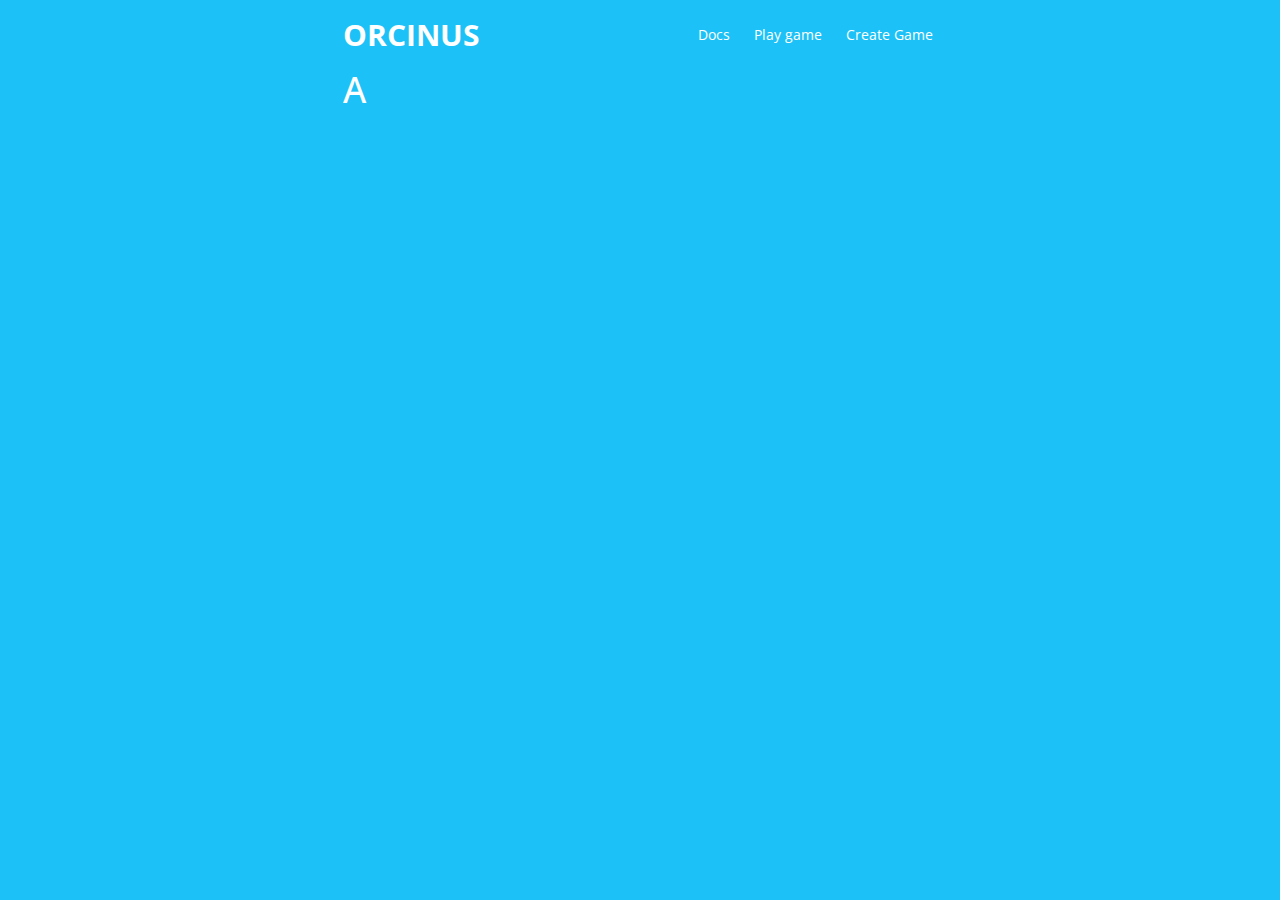
==== orcinus/index.html @ d9800468 "update html and css files" ====
<!DOCTYPE html>
<html xmlns="http://www.w3.org/1999/xhtml">

<head>
    <title>Orcinus.js</title>
    <link href='http://fonts.googleapis.com/css?family=Open+Sans:700' rel='stylesheet' type='text/css'>
    <link rel="stylesheet" href = "http://maxcdn.bootstrapcdn.com/bootstrap/3.2.0/css/bootstrap.min.css">
    <link rel="stylesheet" href = "css/stylesheet.css">
</head>
<body>
    <div class = "header">
        <div class = "row">
            <div class="col-lg-6 heading">ORCINUS</div>
            <div class="col-lg-6">
                <ul class="list-inline">
                    <li>Create Game</li>
                    <li>Play game</li>
                    <li>Docs</li>
                </ul>
            </div>
            <div class="col-lg-12">
                <h1>A</h1>
            </div>
        </div>
    </div>
    <script src = "http://maxcdn.bootstrapcdn.com/bootstrap/3.2.0/js/bootstrap.min.js"></script>
</body>
</html>
---- orcinus/css/stylesheet.css ----
body{
	background-color: #1cc2f7;
}
.header{
	background-color: #1cc2f7;
	color: #fff;
	padding-top: 20px;
	padding-bottom: 10px;
	margin-bottom: 25px;
	line-height: 30px;
}
.row{
	width: 100%;
	margin-left: auto;
	margin-right: auto;
	margin-top: 0;
	margin-bottom: 0;
	max-width: 62.5rem;
	background-color: #1cc2f7;
	font-family: 'Open Sans';
	color:#ffffff;
}
.row .col-lg-4{
	position: relative;
	padding-left: 0.9375rem;
	padding-right: 0.9375rem;
	float: left;
}
.row .col-lg-8{
	position: relative;
	padding-left: 0.9375rem;
	padding-right: 0.9375rem;
	float: right;
}
.heading{
	font: 'Open Sans Bold';
	font-size: 30px;
	font-weight: bold;
	text-transform: uppercase;
}
.list-inline>li {
	list-style: none;
	float: right;
	margin-left: 1.375rem;
	display: block;
}
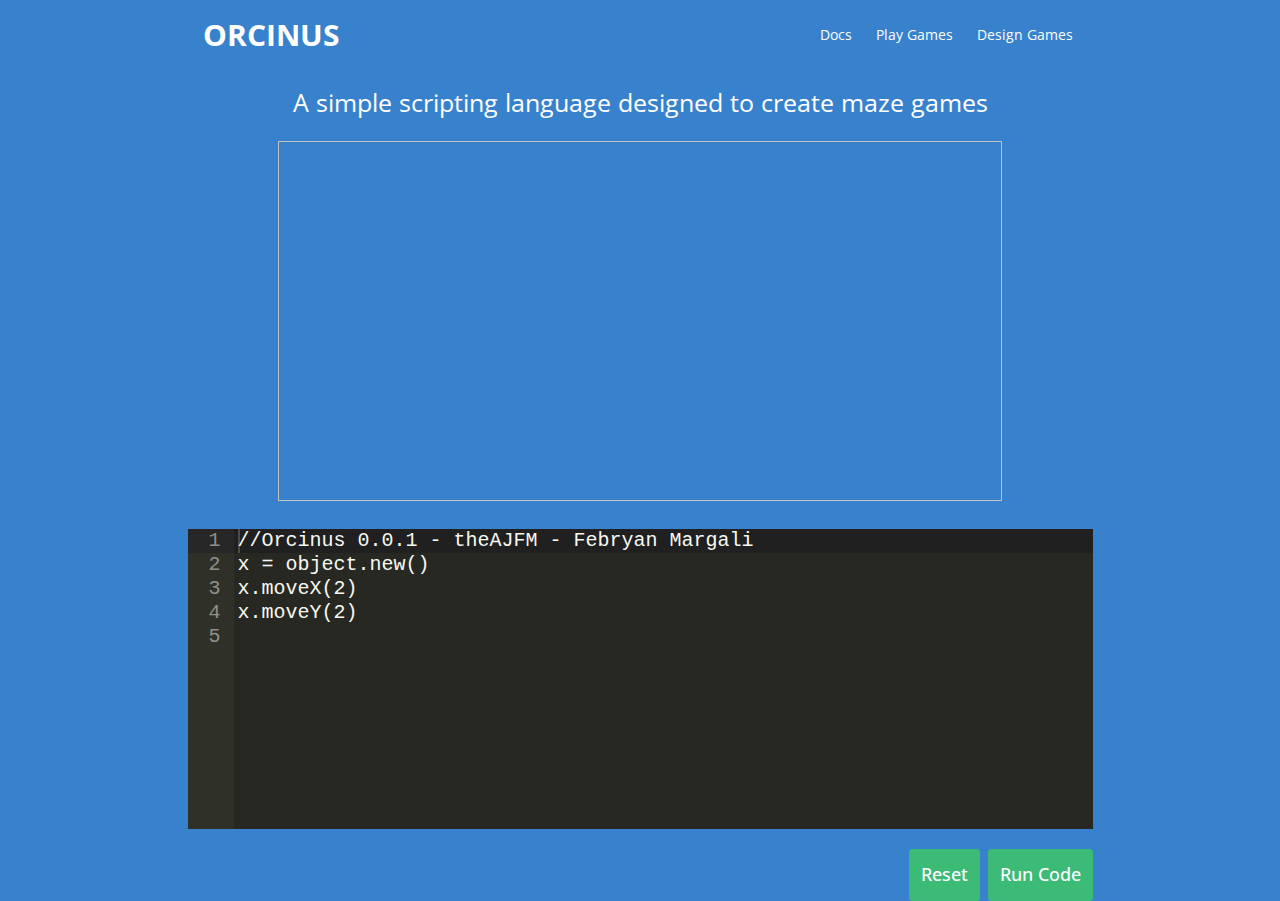
==== commit 251dba2a: "Added ace.js + js file" ====
--- a/orcinus/index.html
+++ b/orcinus/index.html
@@ -2,27 +2,58 @@
 <html xmlns="http://www.w3.org/1999/xhtml">
 
 <head>
-    <title>Orcinus.js</title>
+    <title>Orcinus</title>
     <link href='http://fonts.googleapis.com/css?family=Open+Sans:700' rel='stylesheet' type='text/css'>
     <link rel="stylesheet" href = "http://maxcdn.bootstrapcdn.com/bootstrap/3.2.0/css/bootstrap.min.css">
     <link rel="stylesheet" href = "css/stylesheet.css">
 </head>
 <body>
-    <div class = "header">
-        <div class = "row">
-            <div class="col-lg-6 heading">ORCINUS</div>
-            <div class="col-lg-6">
-                <ul class="list-inline">
-                    <li>Create Game</li>
-                    <li>Play game</li>
-                    <li>Docs</li>
+    <div class="header">
+        <div class="row">
+            <div class = "col-lg-6 heading">ORCINUS</div>
+            <div class = "col-lg-6">
+                <ul class = "list-inline">
+                    <li><a href="#">Design Games</a></li>
+                    <li><a href="#">Play Games</a></li>
+                    <li><a href="#">Docs</a></li>
                 </ul>
-            </div>
-            <div class="col-lg-12">
-                <h1>A</h1>
             </div>
         </div>
     </div>
+    <div class = "row">
+        <div class = "col-lg-12" id = "desc" align = "center">
+            A simple scripting language designed to create maze games
+        </div>
+    </div>
+    <br/>
+    <div class = "row">
+        <div class = "col-lg-12" id = "desc" align = "center">
+            <canvas id = "gameFrame" style="border:1px solid #c3c3c3;" width = "900" height = "800">
+            Your browser does not support the HTML5 canvas tag.
+            </canvas>
+        </div>
+    </div>
+    <br/>
+    <div class = "row">
+            <div id="editor" style="height:15em">//Orcinus 0.0.1 - theAJFM - Febryan Margali
+x = object.new()
+x.moveX(2)
+x.moveY(2)
+</div>
+    <br/>
+    <div style = "float:right">
+    <a href="#" class="btn btn-primary btn-large"><h4>Reset</h4></a>&nbsp;&nbsp;<a href="#" class="btn btn-primary btn-large"><h4>Run Code</h4></a>
+    </div>
+    </div>
+    <script src = "http://code.jquery.com/jquery-2.1.1.min.js"></script>
     <script src = "http://maxcdn.bootstrapcdn.com/bootstrap/3.2.0/js/bootstrap.min.js"></script>
+    <script src = "js/script.js"></script>
+    <script src="js/src-noconflict/ace.js" type="text/javascript" charset="utf-8"></script>
+    <script>
+        var editor = ace.edit("editor");
+        editor.setTheme("ace/theme/monokai");
+        editor.setShowPrintMargin(false);
+        editor.setFontSize(20);
+    </script>
 </body>
 </html>--- a/orcinus/css/stylesheet.css
+++ b/orcinus/css/stylesheet.css
@@ -1,8 +1,8 @@
 body{
-	background-color: #1cc2f7;
+	background-color: #3882cd;
 }
 .header{
-	background-color: #1cc2f7;
+	background-color: #3882cd;
 	color: #fff;
 	padding-top: 20px;
 	padding-bottom: 10px;
@@ -15,10 +15,13 @@
 	margin-right: auto;
 	margin-top: 0;
 	margin-bottom: 0;
-	max-width: 62.5rem;
-	background-color: #1cc2f7;
+	max-width: 90.5rem;
 	font-family: 'Open Sans';
 	color:#ffffff;
+}
+a{
+	text-decoration: none;
+	color:#fff;
 }
 .row .col-lg-4{
 	position: relative;
@@ -43,4 +46,19 @@
 	float: right;
 	margin-left: 1.375rem;
 	display: block;
-}+}
+#desc{
+	font-size: 25px;
+}
+#gameFrame{
+	width:80%;
+	height:70%;
+}
+.btn-primary{
+	background: #3cbb76;
+	border: 0;
+}
+.btn-primary:hover{
+	background: #37ac6d;
+	border: 0;
+};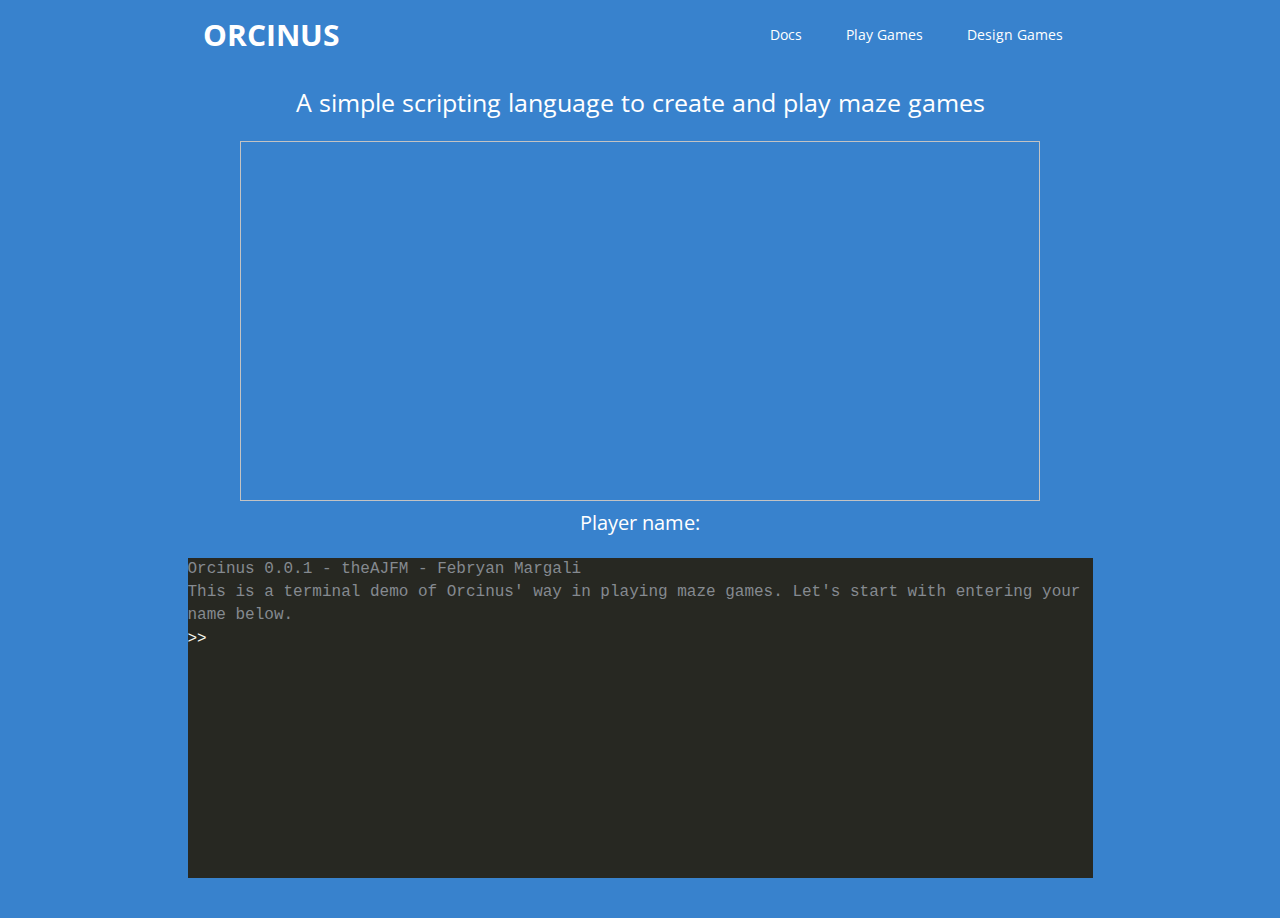
==== commit 0bc346da: "add terminal + accept names" ====
--- a/orcinus/index.html
+++ b/orcinus/index.html
@@ -22,7 +22,7 @@
     </div>
     <div class = "row">
         <div class = "col-lg-12" id = "desc" align = "center">
-            A simple scripting language designed to create maze games
+            A simple scripting language to create and play maze games
         </div>
     </div>
     <br/>
@@ -32,18 +32,23 @@
             Your browser does not support the HTML5 canvas tag.
             </canvas>
         </div>
+        <div class = "col-lg-12" id = "player" align = "center">
+            Player name: 
+        </div>
     </div>
     <br/>
     <div class = "row">
-            <div id="editor" style="height:15em">//Orcinus 0.0.1 - theAJFM - Febryan Margali
+            <!--div id="editor" style="height:15em">//Orcinus 0.0.1 - theAJFM - Febryan Margali
 x = object.new()
 x.moveX(2)
 x.moveY(2)
-</div>
-    <br/>
-    <div style = "float:right">
-    <a href="#" class="btn btn-primary btn-large"><h4>Reset</h4></a>&nbsp;&nbsp;<a href="#" class="btn btn-primary btn-large"><h4>Run Code</h4></a>
+</div-->
+    <div class = "terminal" style="height:20em">
+        <div class = "terminal-text">Orcinus 0.0.1 - theAJFM - Febryan Margali</div>
+        <div class = "terminal-text">This is a terminal demo of Orcinus' way in playing maze games. Let's start with entering your name below.</div>
+        <div id = "arrow"> >>&nbsp;</div><input class = "command" type = "text" name = "command" autofocus="autofocus"/>
     </div>
+    <br/><br/>
     </div>
     <script src = "http://code.jquery.com/jquery-2.1.1.min.js"></script>
     <script src = "http://maxcdn.bootstrapcdn.com/bootstrap/3.2.0/js/bootstrap.min.js"></script>
--- a/orcinus/css/stylesheet.css
+++ b/orcinus/css/stylesheet.css
@@ -18,10 +18,6 @@
 	max-width: 90.5rem;
 	font-family: 'Open Sans';
 	color:#ffffff;
-}
-a{
-	text-decoration: none;
-	color:#fff;
 }
 .row .col-lg-4{
 	position: relative;
@@ -47,12 +43,21 @@
 	margin-left: 1.375rem;
 	display: block;
 }
+.list-inline>li a {
+	color: #fff;
+	text-decoration: none;
+	border-radius: 6px;
+	padding: 10px 10px;
+}
+.list-inline>li a:hover {
+	color: #fff;
+	text-decoration: none;
+	background: #428bca;
+	border-radius: 6px;
+	padding: 10px 10px;
+}
 #desc{
 	font-size: 25px;
-}
-#gameFrame{
-	width:80%;
-	height:70%;
 }
 .btn-primary{
 	background: #3cbb76;
@@ -61,4 +66,26 @@
 .btn-primary:hover{
 	background: #37ac6d;
 	border: 0;
-};+}
+.terminal{
+	background-color: #272822;
+	color: #F8F8F2;
+	font-family: 'Monaco', 'Menlo', 'Ubuntu Mono', 'Consolas', 'source-code-pro', monospace;
+	font-size: 16px;
+	overflow: auto;
+}
+#arrow{
+	display: inline;
+}
+.command{
+	width: 90%;
+	border: none;
+	outline: none;
+	background-color: #272822;
+}
+.terminal-text{
+	color: #858a90;
+}
+#player{
+	font-size: 20px;
+}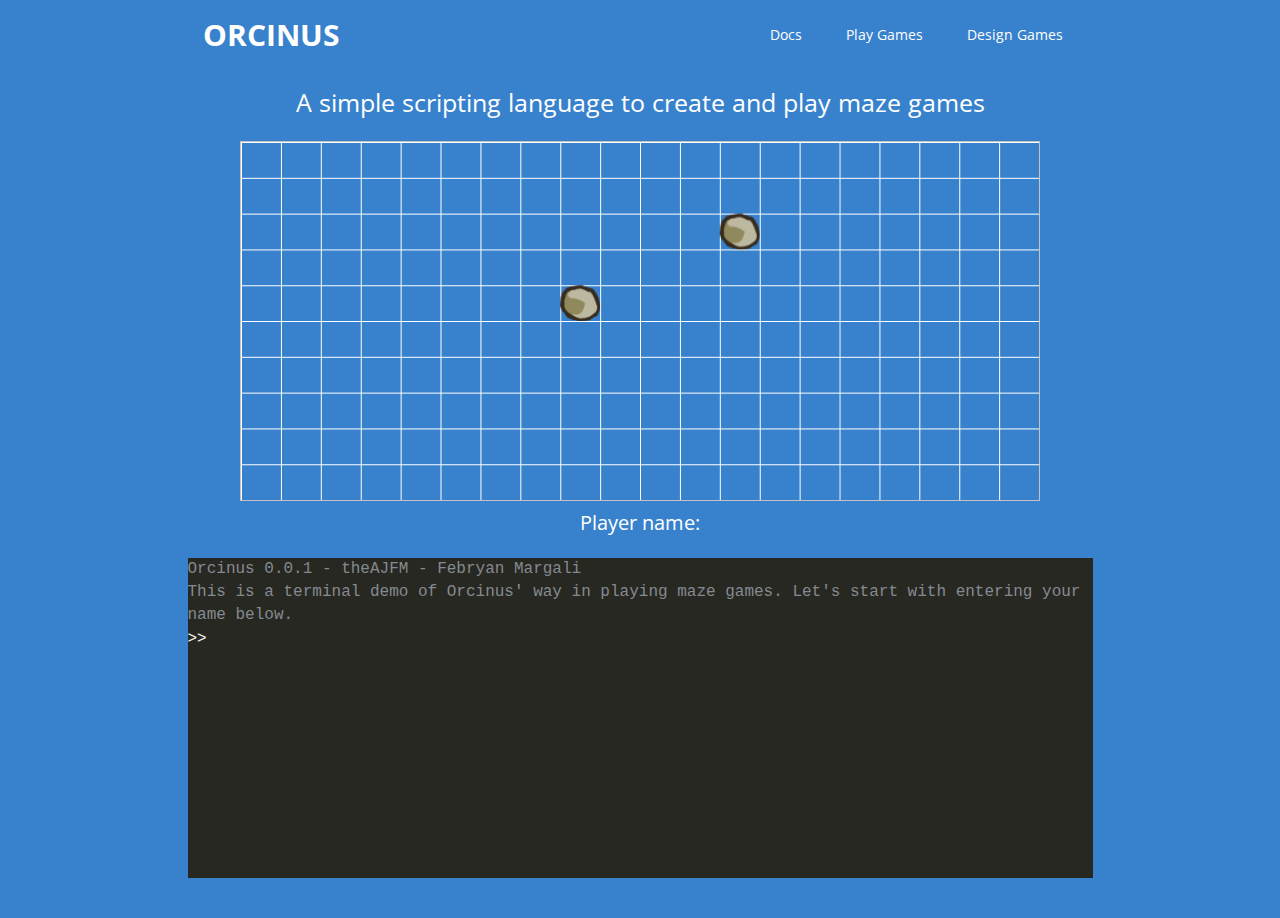
==== commit 88e8c254: "Give the user the option to use their own sprites + Accept move method" ====
--- a/orcinus/index.html
+++ b/orcinus/index.html
@@ -32,8 +32,13 @@
             Your browser does not support the HTML5 canvas tag.
             </canvas>
         </div>
-        <div class = "col-lg-12" id = "player" align = "center">
+        <div class = "col-lg-4" align = "center">
+        </div>
+        <div class = "col-lg-4" id = "player" align = "center">
             Player name: 
+        </div>
+        <div class = "col-lg-4" id = "position" align = "center">
+            
         </div>
     </div>
     <br/>
--- a/orcinus/css/stylesheet.css
+++ b/orcinus/css/stylesheet.css
@@ -86,6 +86,17 @@
 .terminal-text{
 	color: #858a90;
 }
+.error-text{
+	color: crimson;
+}
 #player{
 	font-size: 20px;
+}
+#position{
+	font-size: 20px;
+	float: right;
+}
+#desc canvas{
+    background: url(http://gamesloveres.com/wp-content/uploads/2014/04/minecraft-hd-grass-block-textureviewing-gallery-for-minecraft-grass-block-texture-pack-gamesloveres-jbihbn31.png);
+    background-repeat: no-repeat;
 }